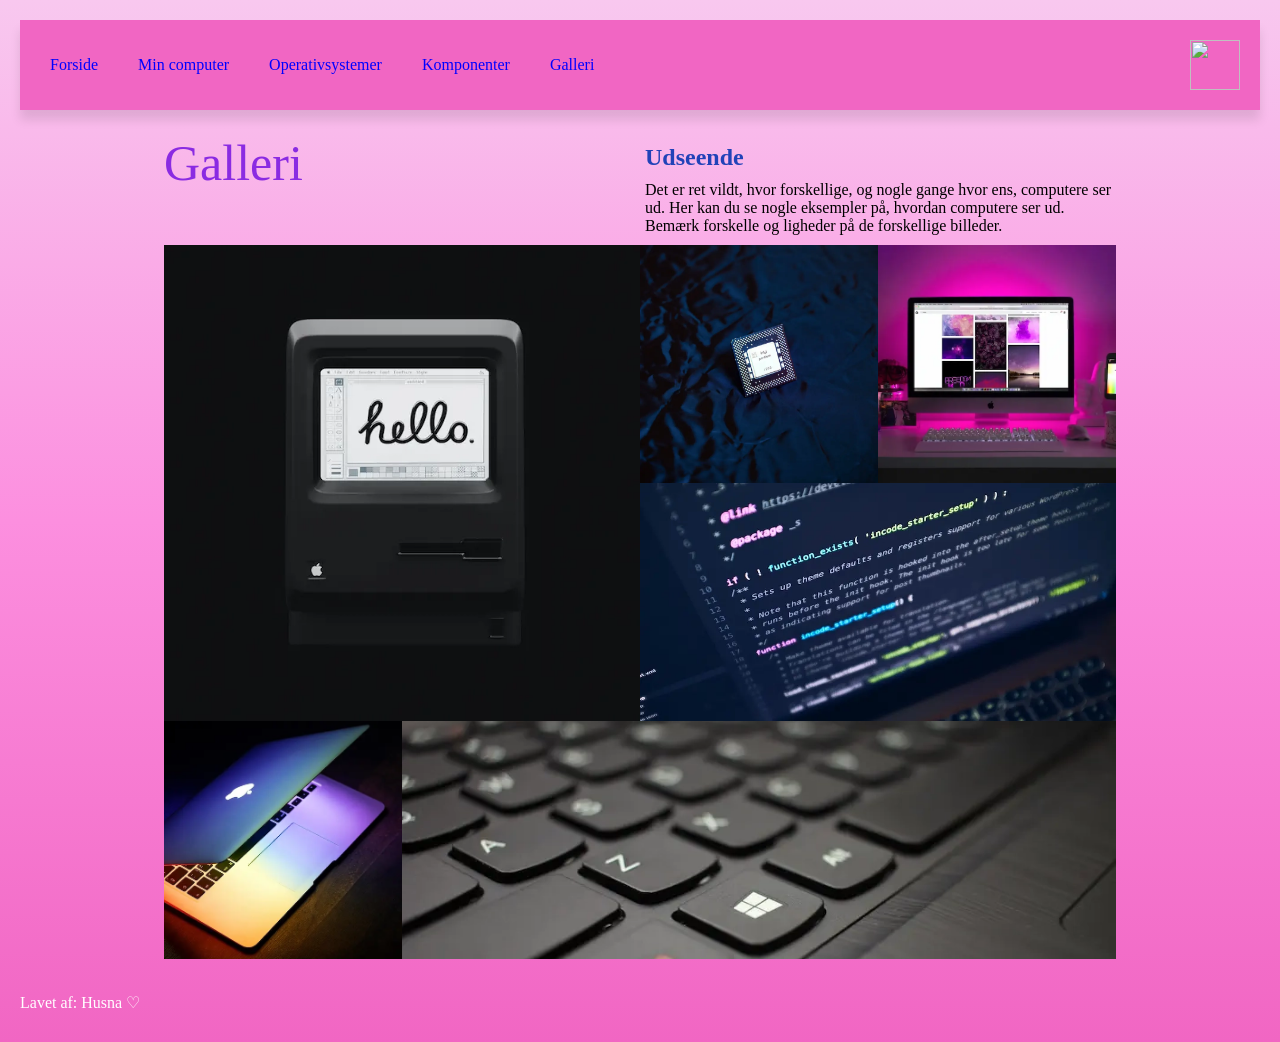
==== galleri.html @ 70b3093f "Add files via upload" ====
<!DOCTYPE html>
<html lang="da">

<head>
    <meta charset="UTF-8">
    <meta name="viewport" content="width=device-width, initial-scale=1.0">
    <link rel="stylesheet" href="general.css">
    <link rel="stylesheet" href="layout.css">
    <title>Galleri</title>
</head>

<body>
    <header>
        <nav>
            <ul class="menu">
                <li><a href="index.html">Forside</a></li>
                <li><a href="min_computer.html">Min computer</a></li>
                <li><a href="operativsystemer.html">Operativsystemer</a></li>
                <li><a href="komponenter.html">Komponenter</a></li>
                <li><a href="galleri.html">Galleri</a></li>
            </ul>
        </nav>
        <img class="logo" src="imgs/IMG_4322-removebg-preview.png" alt="">
    </header>
    <main>
        <div class="grid_1-1">
            <h1>Galleri</h1>
            <div>
                <h2 class="title">Udseende</h2>
                <p>Det er ret vildt, hvor forskellige, og nogle gange hvor ens, computere ser ud. Her kan du se nogle
                    eksempler
                    på, hvordan
                    computere ser ud. Bemærk forskelle og ligheder på de forskellige billeder.</p>
            </div>
        </div>
        <div class="grid_1-1-1-1">
            <img class="img1" src="imgs/galleri/intelchip.jpg" alt="Intel Chip">
            <img class="img3" src="imgs/galleri/desktopsetup.jpg" alt="Desktop">
            <img class="img5" src="imgs/galleri/apple84.jpg" alt="Apple">
            <img class="img2" src="imgs/galleri/code.jpg" alt="Code">
            <img class="img6" src="imgs/galleri/macbook.jpg" alt="Macbook">
            <img class="img4" src="imgs/galleri/keyboard.jpg" alt="Keyboard">
        </div>
    </main>
    <footer>
        <p>Lavet af: Husna ♡</p>
    </footer>
</body>

</html>
---- general.css ----
/*************** Reset *********************/
* {
  margin: 0;
  padding: 0;
  box-sizing: border-box;
}

/**************** alt andet **********/

.button {
  border: 5px dashed #f166c3;
  background-color: #f8c8ef;
  margin-top: 1.5rem;
  margin-bottom: 1rem;
  padding: 12px 16px;
  width: 200px;
  border-radius: 20px;
}

img {
  width: 100%;
  height: auto;
  display: block;
}
body {
  background-image: linear-gradient(#f8c8ef, rgb(252, 143, 223), #f166c3);
  padding: 20px;
}

main {
  max-width: 1200px;
  margin: 0 auto;
}

header {
  padding: 1rem 1.5rem;
  position: sticky;
  top: 0;
  display: flex;
  justify-content: space-between;
  align-items: center;
  padding: 20px;
  background-color: #f166c3;
  box-shadow: 0 10px 10px rgba(0, 0, 0, 0.1);
}

.logo {
  width: 50px;
  height: 50px;
  align-items: flex-end;
}
.stats {
  justify-items: center;
  margin: auto;
  margin-bottom: 1rem;
  margin-top: 1.5rem;
  background-color: #f8c8ef;
  padding: 12px 16px;
  width: 200px;
}

.menu {
  display: flex;
  list-style: none;
  margin: 0;
  padding: 0;
}
.menu li {
  margin-right: 20px;
}

.menu li:last-child {
  margin-right: 0;
}

.menu a {
  display: block;
  padding: 10px;
  color: blue;
  text-decoration: none;
  transition: color 0.3s;
  text-align: end;
}

.menu a:hover {
  color: blueviolet;
}

@media (max-width: 800px) {
  .menu {
    display: none;
  }
  header {
    display: none;
  }
}

/*********** font ************/

h1 {
  color: blueviolet;
  font-family: "Pacifico", cursive;
  font-weight: 400;
  font-style: normal;
  font-size: 50px;
}
p {
  margin-block: 10px;
}

img {
  margin-block: 10px;
}
h2 {
  color: rgb(33, 66, 184);
  font-family: "Times New Roman", Times, serif;
  margin-block: 10px;
}
h3 {
  font-family: "montserratbold";
  src:
    url("montserrat-bold-webfont.woff2") format("woff2"),
    url("montserrat-bold-webfont.woff") format("woff");
  font-weight: normal;
  font-style: normal;
  color: white;
  margin-block: 10px;
}

footer {
  color: white;
}
---- layout.css ----
/****** mobil ******/

main {
  max-width: 1000px;
  margin: 0 auto;
  padding: 1.5rem;
}
/************* desktop ***********/
/************* forside ***********/

@media (min-width: 1000px) {
  .grid_2-1 {
    display: grid;
    grid-template-columns: 2fr 1fr;
    gap: 10px;
  }

  .old {
    display: grid;
    grid-template-columns: 1fr 1fr;
    gap: 10px;
  }

  .order {
    order: -1;
  }

  dl.grid_1-1 {
    display: grid;
    grid-template-columns: 1fr 1fr;
  }

  img {
    width: 100%;
    height: auto;
    display: block;
  }
}

/************** min comp ************/

@media (min-width: 1000px) {
  .grid_1-1 {
    display: grid;
    grid-template-columns: 1fr 1fr;
    gap: 10px;
  }
}

/************* operativsystemer ********/

@media (min-width: 1000px) {
  .grid_5-3 {
    display: grid;
    grid-template-columns: 5fr 3fr;
    gap: 10px;
  }

  .grid_2-3 {
    display: grid;
    grid-template-columns: 2fr 3fr;
    gap: 10px;
  }

  .grid_3-2 {
    display: grid;
    grid-template-columns: 3fr 2fr;
    gap: 10px;
  }
  .order {
    order: -1;
  }
}

/************ komponenter *********/

@media (min-width: 1000px) {
  .grid_1-1-1 {
    display: grid;
    grid-template-columns: 1fr 1fr 1fr;
    gap: 10px;
  }
  .flex_col {
    display: flex;
    flex-direction: column;
    gap: 5px;
  }
  .flex_col :last-child {
    flex: 1;
  }
  .column :last-child {
    margin-top: auto;
  }
}
/************ galleri ************/

@media (min-width: 1000px) {
  .grid_1-1-1-1 {
    display: grid;
    grid-template-columns: 1fr 1fr 1fr 1fr;
  }
  img {
    align-self: stretch;
    object-fit: cover;

    margin: 0;
    border: none;
    padding: 0;
  }

  .img5 {
    grid-column: 1 / span 2;
    grid-row: 1 / span 2;
  }
  .img2 {
    grid-column: 3 / span 2;
    grid-row: 2;
  }
  .img4 {
    grid-column: 2 / span 3;
    grid-row: 3 / span 3;
  }
  .img6 {
    grid-row: 1 / span 2;
    grid-row: 3 / span 2;
  }
}
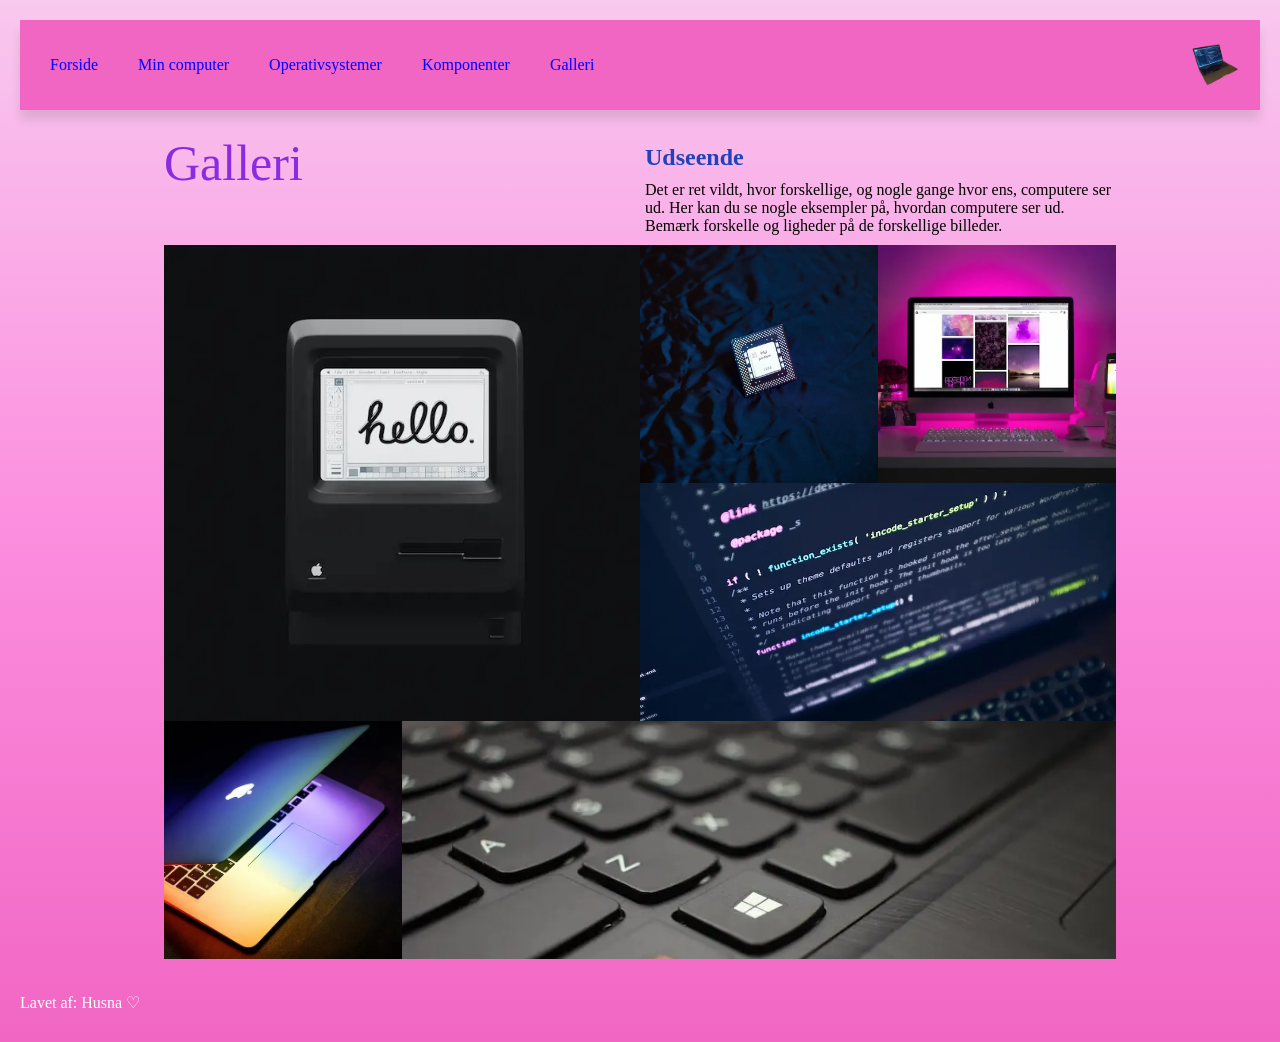
==== commit f9a5e803: "Add files via upload" ====
--- a/galleri.html
+++ b/galleri.html
@@ -20,7 +20,7 @@
                 <li><a href="galleri.html">Galleri</a></li>
             </ul>
         </nav>
-        <img class="logo" src="imgs/IMG_4322-removebg-preview.png" alt="">
+        <img class="logo" src="imgs/IMG_4322-removebg-preview.webp" alt="">
     </header>
     <main>
         <div class="grid_1-1">
